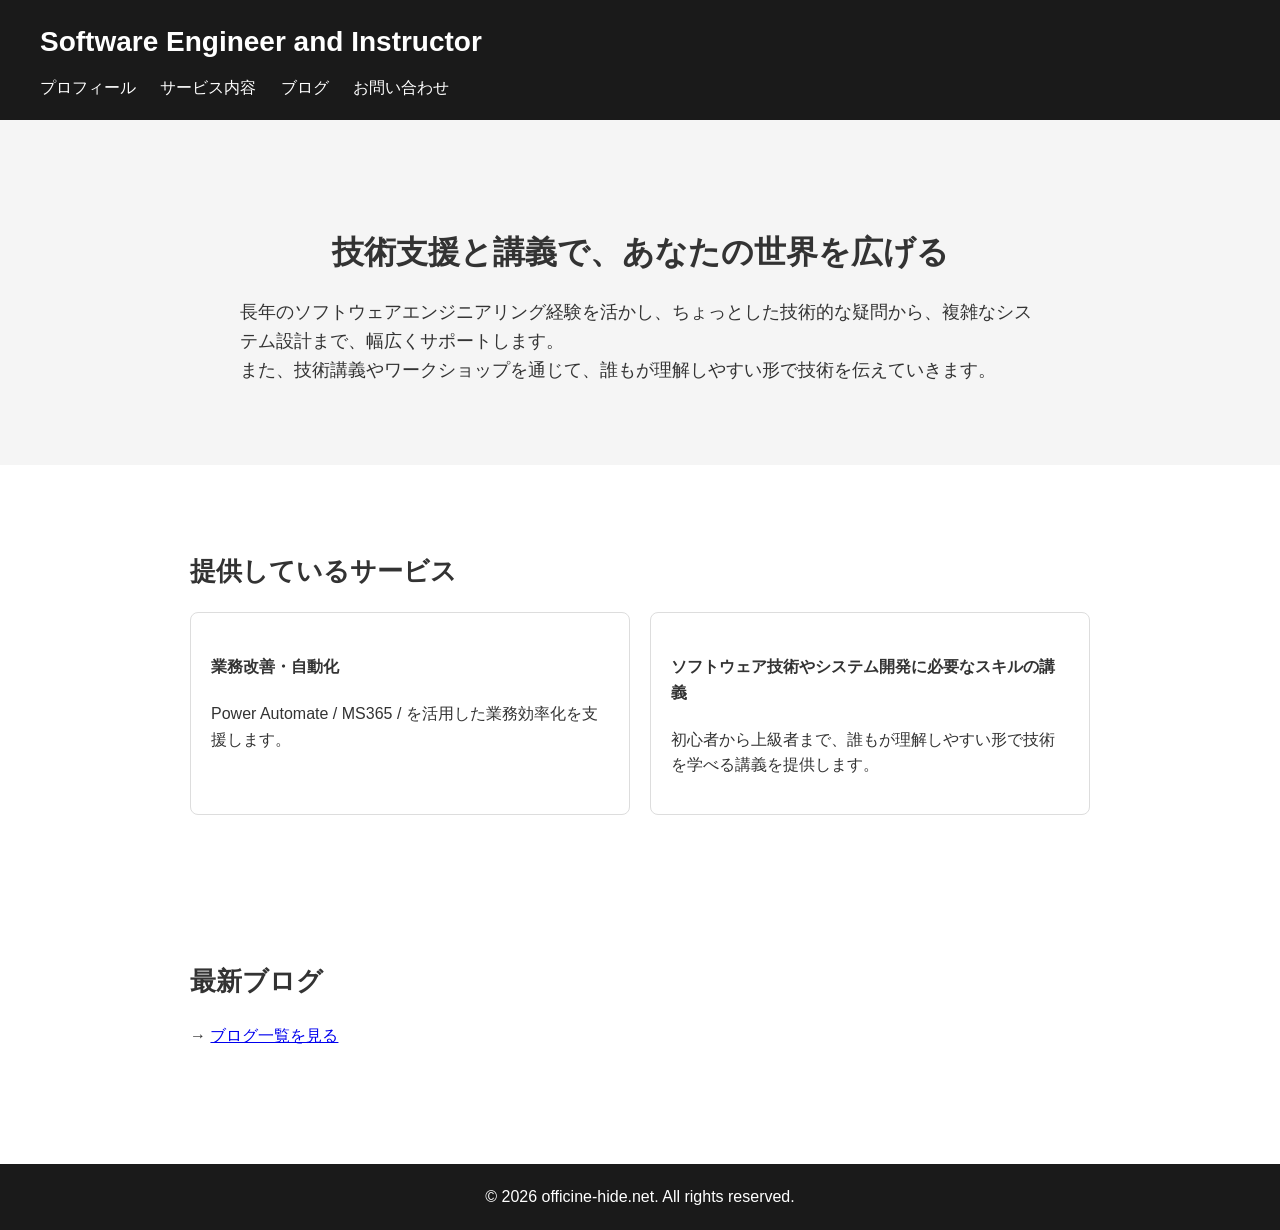
==== index.html @ 0d50dc03 "First Commit" ====
<!DOCTYPE html>
<html lang="ja">
<head>
    <meta charset="UTF-8">
    <meta name="viewport" content="width=device-width, initial-scale=1.0">
    <title>Officina Hide | フリーランス技術コンサルタント</title>
    <style>
        body {
            margin: 0;
            font-family: "Helvetica Neue", Arial, sans-serif;
            color: #333;
            line-height: 1.6;
        }
        header {
            background: #1a1a1a;
            color: #fff;
            padding: 20px 40px;
        }
        header h1 {
            margin: 0;
            font-size: 28px;
        }
        nav {
            margin-top: 10px;
        }
        nav a {
            color: #fff;
            margin-right: 20px;
            text-decoration: none;
            font-size: 16px;
        }
        nav a:hover {
            text-decoration: underline;
        }
        .hero {
            padding: 80px 20px;
            text-align: center;
            background: #f5f5f5;
        }
        .hero h2 {
            font-size: 32px;
            margin-bottom: 20px;
        }
        .hero p {
            font-size: 18px;
            max-width: 800px;
            text-align: left;
            margin: 0 auto;
        }
        .section {
            padding: 60px 20px;
            max-width: 900px;
            margin: 0 auto;
        }
        .section h3 {
            font-size: 26px;
            margin-bottom: 20px;
        }
        .services {
            display: grid;
            grid-template-columns: repeat(auto-fit, minmax(250px, 1fr));
            gap: 20px;
        }
        .service-box {
            border: 1px solid #ddd;
            padding: 20px;
            border-radius: 8px;
            background: #fff;
        }
        footer {
            text-align: center;
            padding: 20px;
            background: #1a1a1a;
            color: #fff;
            margin-top: 40px;
        }
    </style>
</head>
<body>

<header>
    <h1>Software Engineer and Instructor</h1>
    <nav>
        <a href="/profile/">プロフィール</a>
        <a href="/services/">サービス内容</a>
        <a href="/blog/">ブログ</a>
        <a href="/contact/">お問い合わせ</a>
    </nav>
</header>

<section class="hero">
    <h2>技術支援と講義で、あなたの世界を広げる</h2>
    <p>
        長年のソフトウェアエンジニアリング経験を活かし、ちょっとした技術的な疑問から、複雑なシステム設計まで、幅広くサポートします。<br>
        また、技術講義やワークショップを通じて、誰もが理解しやすい形で技術を伝えていきます。
    </p>
</section>

<section class="section">
    <h3>提供しているサービス</h3>
    <div class="services">
        <div class="service-box">
            <h4>業務改善・自動化</h4>
            <p>Power Automate / MS365 / を活用した業務効率化を支援します。</p>
        </div>
        <div class="service-box">
            <h4>ソフトウェア技術やシステム開発に必要なスキルの講義</h4>
            <p>初心者から上級者まで、誰もが理解しやすい形で技術を学べる講義を提供します。</p>
        </div>
    </div>
</section>

<section class="section">
    <h3>最新ブログ</h3>
    <p>→ <a href="/blog/">ブログ一覧を見る</a></p>
</section>

<footer>
    © 2026 officine-hide.net. All rights reserved.
</footer>

</body>
</html>
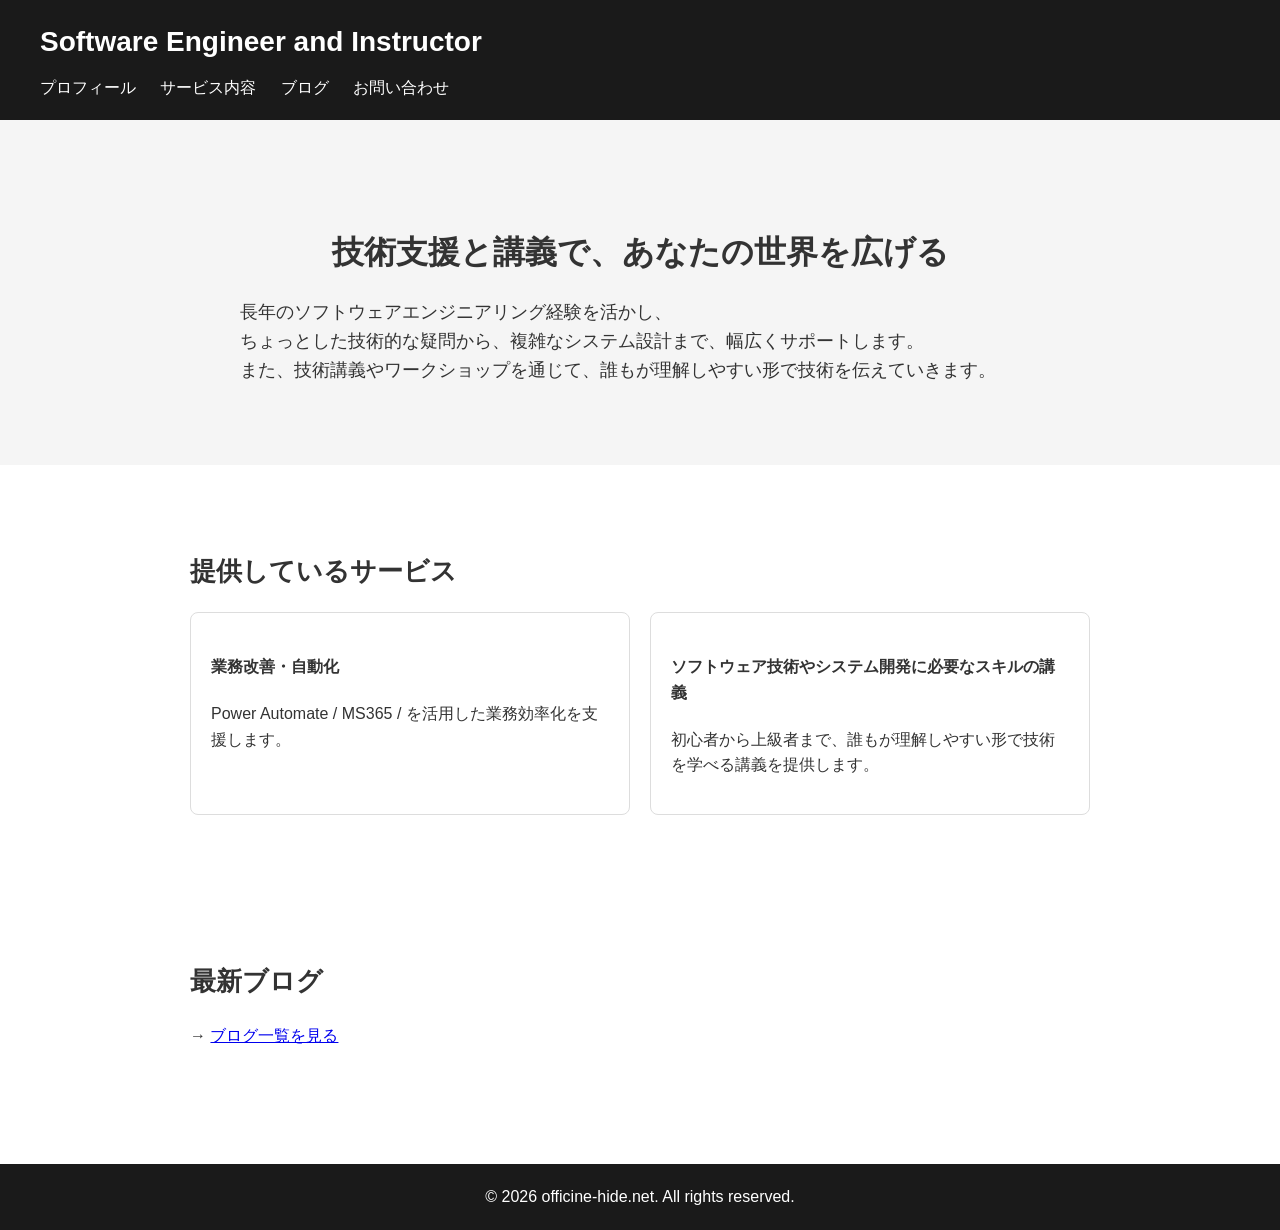
==== commit 88494721: "Blogページ追加" ====
--- a/index.html
+++ b/index.html
@@ -3,7 +3,7 @@
 <head>
     <meta charset="UTF-8">
     <meta name="viewport" content="width=device-width, initial-scale=1.0">
-    <title>Officina Hide | フリーランス技術コンサルタント</title>
+    <title>Officina_Hide | フリーランス技術コンサルタント</title>
     <style>
         body {
             margin: 0;
@@ -83,7 +83,7 @@
     <nav>
         <a href="/profile/">プロフィール</a>
         <a href="/services/">サービス内容</a>
-        <a href="/blog/">ブログ</a>
+        <a href="./blog/index.html">ブログ</a>
         <a href="/contact/">お問い合わせ</a>
     </nav>
 </header>
@@ -91,7 +91,8 @@
 <section class="hero">
     <h2>技術支援と講義で、あなたの世界を広げる</h2>
     <p>
-        長年のソフトウェアエンジニアリング経験を活かし、ちょっとした技術的な疑問から、複雑なシステム設計まで、幅広くサポートします。<br>
+        長年のソフトウェアエンジニアリング経験を活かし、<br>
+        ちょっとした技術的な疑問から、複雑なシステム設計まで、幅広くサポートします。<br>
         また、技術講義やワークショップを通じて、誰もが理解しやすい形で技術を伝えていきます。
     </p>
 </section>
@@ -112,7 +113,7 @@
 
 <section class="section">
     <h3>最新ブログ</h3>
-    <p>→ <a href="/blog/">ブログ一覧を見る</a></p>
+    <p>→ <a href="./blog/index.html">ブログ一覧を見る</a></p>
 </section>
 
 <footer>
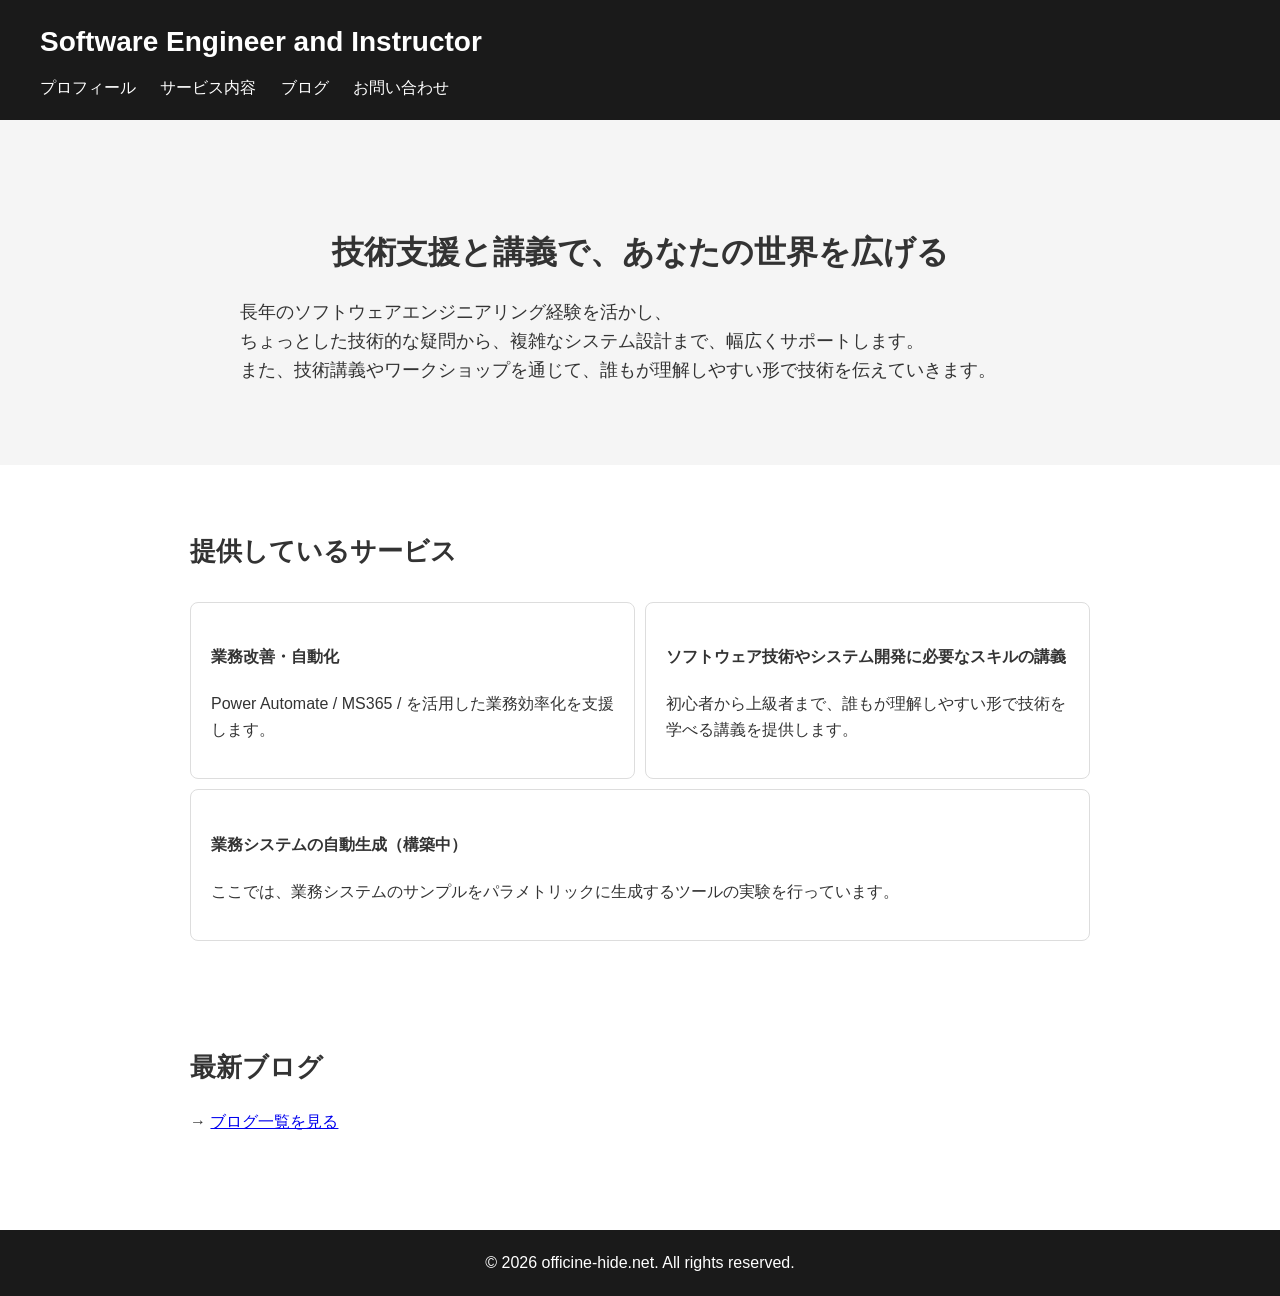
==== commit c06fc44d: "cssを別ファイル化、ホームの概要追加" ====
--- a/index.html
+++ b/index.html
@@ -4,77 +4,7 @@
     <meta charset="UTF-8">
     <meta name="viewport" content="width=device-width, initial-scale=1.0">
     <title>Officina_Hide | フリーランス技術コンサルタント</title>
-    <style>
-        body {
-            margin: 0;
-            font-family: "Helvetica Neue", Arial, sans-serif;
-            color: #333;
-            line-height: 1.6;
-        }
-        header {
-            background: #1a1a1a;
-            color: #fff;
-            padding: 20px 40px;
-        }
-        header h1 {
-            margin: 0;
-            font-size: 28px;
-        }
-        nav {
-            margin-top: 10px;
-        }
-        nav a {
-            color: #fff;
-            margin-right: 20px;
-            text-decoration: none;
-            font-size: 16px;
-        }
-        nav a:hover {
-            text-decoration: underline;
-        }
-        .hero {
-            padding: 80px 20px;
-            text-align: center;
-            background: #f5f5f5;
-        }
-        .hero h2 {
-            font-size: 32px;
-            margin-bottom: 20px;
-        }
-        .hero p {
-            font-size: 18px;
-            max-width: 800px;
-            text-align: left;
-            margin: 0 auto;
-        }
-        .section {
-            padding: 60px 20px;
-            max-width: 900px;
-            margin: 0 auto;
-        }
-        .section h3 {
-            font-size: 26px;
-            margin-bottom: 20px;
-        }
-        .services {
-            display: grid;
-            grid-template-columns: repeat(auto-fit, minmax(250px, 1fr));
-            gap: 20px;
-        }
-        .service-box {
-            border: 1px solid #ddd;
-            padding: 20px;
-            border-radius: 8px;
-            background: #fff;
-        }
-        footer {
-            text-align: center;
-            padding: 20px;
-            background: #1a1a1a;
-            color: #fff;
-            margin-top: 40px;
-        }
-    </style>
+    <link rel="stylesheet" href="biz.css">
 </head>
 <body>
 
@@ -109,6 +39,10 @@
             <p>初心者から上級者まで、誰もが理解しやすい形で技術を学べる講義を提供します。</p>
         </div>
     </div>
+        <div class="service-box">
+            <h4>業務システムの自動生成（構築中）</h4>
+            <p>ここでは、業務システムのサンプルをパラメトリックに生成するツールの実験を行っています。</p>
+        </div>
 </section>
 
 <section class="section">
--- a/biz.css
+++ b/biz.css
@@ -0,0 +1,85 @@
+@charset "UTF-8";
+
+body {
+	margin: 0;
+	font-family: "Helvetica Neue", Arial, sans-serif;
+	color: #333;
+	line-height: 1.6;
+}
+
+header {
+	background: #1a1a1a;
+	color: #fff;
+	padding: 20px 40px;
+}
+
+header h1 {
+	margin: 0;
+	font-size: 28px;
+}
+
+nav {
+	margin-top: 10px;
+}
+
+nav a {
+	color: #fff;
+	margin-right: 20px;
+	text-decoration: none;
+	font-size: 16px;
+}
+
+nav a:hover {
+	text-decoration: underline;
+}
+
+.hero {
+	padding: 80px 20px;
+	text-align: center;
+	background: #f5f5f5;
+}
+
+.hero h2 {
+	font-size: 32px;
+	margin-bottom: 20px;
+}
+
+.hero p {
+	font-size: 18px;
+	max-width: 800px;
+	text-align: left;
+	margin: 0 auto;
+}
+
+.section {
+	padding: 40px 20px;
+	max-width: 900px;
+	margin: 0 auto;
+}
+
+.section h3 {
+	font-size: 26px;
+	margin-bottom: 20px;
+}
+
+.services {
+	display: grid;
+	grid-template-columns: repeat(auto-fit, minmax(250px, 1fr));
+	gap: 10px;
+	padding: 10px 0;
+}
+
+.service-box {
+	border: 1px solid #ddd;
+	padding: 20px;
+	border-radius: 8px;
+	background: #fff;
+}
+
+footer {
+	text-align: center;
+	padding: 20px;
+	background: #1a1a1a;
+	color: #fff;
+	margin-top: 40px;
+}
